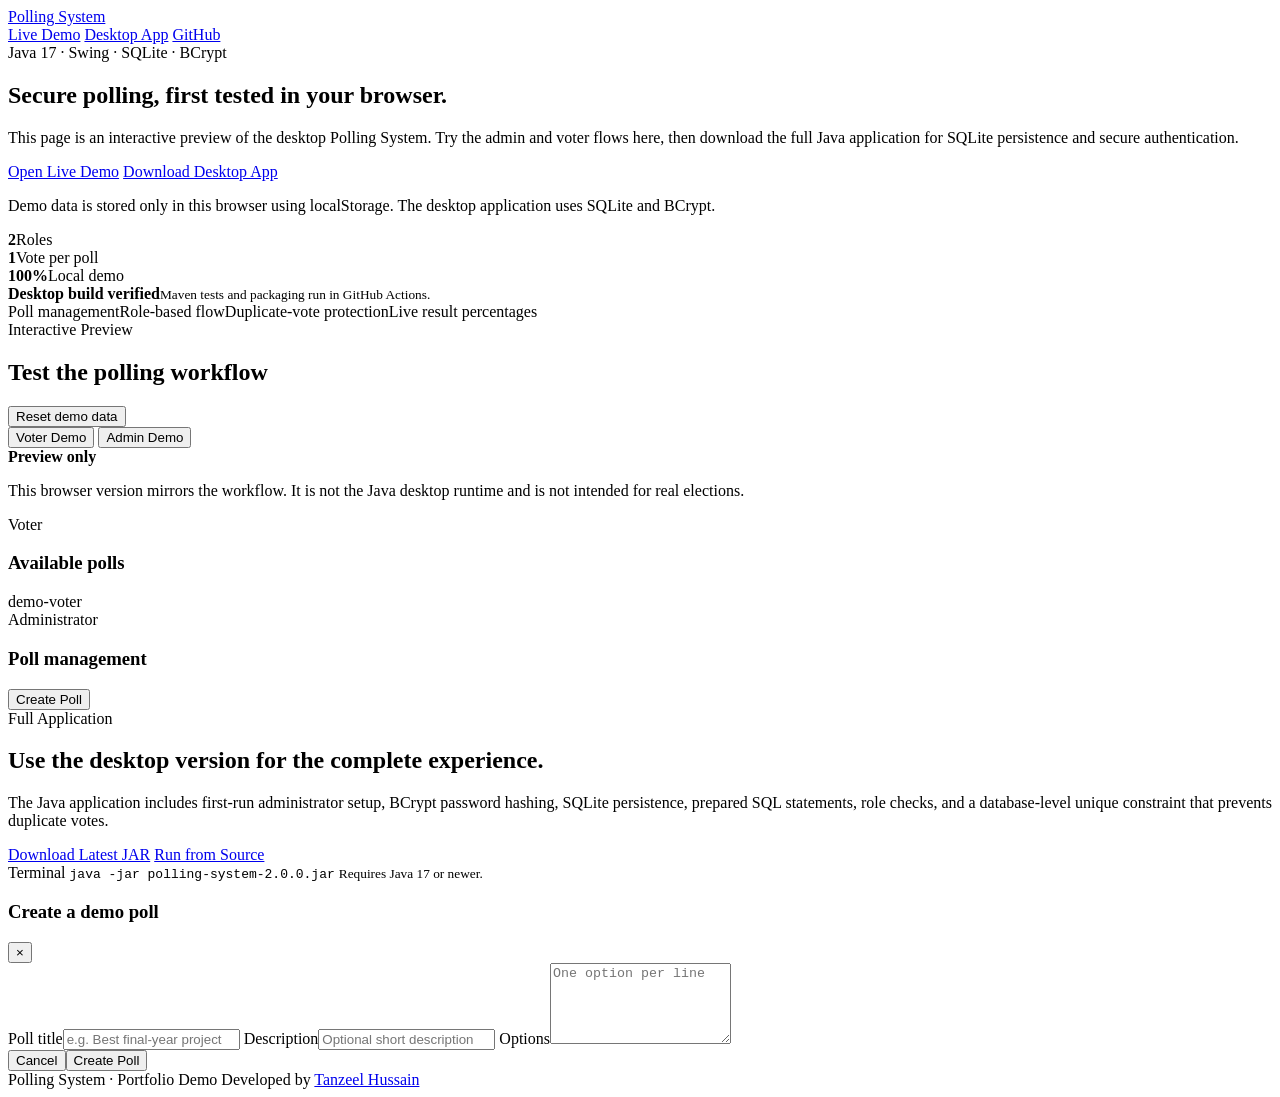
==== docs/index.html @ 729bbb9d "feat: add interactive GitHub Pages demo" ====
<!doctype html>
<html lang="en">
<head>
  <meta charset="utf-8">
  <meta name="viewport" content="width=device-width, initial-scale=1">
  <meta name="description" content="Interactive browser demo for the Polling System Java desktop application.">
  <title>Polling System — Live Demo</title>
  <link rel="stylesheet" href="assets/style.css">
</head>
<body>
  <header class="topbar">
    <a class="brand" href="#top">Polling System</a>
    <nav>
      <a href="#demo">Live Demo</a>
      <a href="#desktop">Desktop App</a>
      <a href="https://github.com/Tanzeel0Hussain/Polling-System" target="_blank" rel="noopener">GitHub</a>
    </nav>
  </header>

  <main id="top">
    <section class="hero">
      <div class="hero-copy">
        <div class="eyebrow">Java 17 · Swing · SQLite · BCrypt</div>
        <h1>Secure polling, first tested in your browser.</h1>
        <p>This page is an interactive preview of the desktop Polling System. Try the admin and voter flows here, then download the full Java application for SQLite persistence and secure authentication.</p>
        <div class="hero-actions">
          <a class="btn primary" href="#demo">Open Live Demo</a>
          <a class="btn secondary" href="https://github.com/Tanzeel0Hussain/Polling-System/releases/latest" target="_blank" rel="noopener">Download Desktop App</a>
        </div>
        <p class="fine-print">Demo data is stored only in this browser using localStorage. The desktop application uses SQLite and BCrypt.</p>
      </div>
      <div class="hero-panel">
        <div class="metric"><strong>2</strong><span>Roles</span></div>
        <div class="metric"><strong>1</strong><span>Vote per poll</span></div>
        <div class="metric"><strong>100%</strong><span>Local demo</span></div>
        <div class="status-card"><span class="status-dot"></span><div><strong>Desktop build verified</strong><small>Maven tests and packaging run in GitHub Actions.</small></div></div>
      </div>
    </section>

    <section class="feature-strip">
      <span>Poll management</span><span>Role-based flow</span><span>Duplicate-vote protection</span><span>Live result percentages</span>
    </section>

    <section class="section" id="demo">
      <div class="section-heading">
        <div><span class="kicker">Interactive Preview</span><h2>Test the polling workflow</h2></div>
        <button class="text-button" id="resetDemo">Reset demo data</button>
      </div>

      <div class="demo-shell">
        <aside class="sidebar">
          <button class="mode-button active" data-mode="voter">Voter Demo</button>
          <button class="mode-button" data-mode="admin">Admin Demo</button>
          <div class="sidebar-note"><strong>Preview only</strong><p>This browser version mirrors the workflow. It is not the Java desktop runtime and is not intended for real elections.</p></div>
        </aside>

        <div class="workspace">
          <section class="view active" id="voterView">
            <div class="workspace-header"><div><span class="kicker">Voter</span><h3>Available polls</h3></div><span class="user-pill">demo-voter</span></div>
            <div id="voterPolls" class="poll-grid"></div>
          </section>

          <section class="view" id="adminView">
            <div class="workspace-header"><div><span class="kicker">Administrator</span><h3>Poll management</h3></div><button class="btn small primary" id="openCreate">Create Poll</button></div>
            <div id="adminPolls" class="admin-list"></div>
          </section>
        </div>
      </div>
    </section>

    <section class="section split" id="desktop">
      <div>
        <span class="kicker">Full Application</span>
        <h2>Use the desktop version for the complete experience.</h2>
        <p>The Java application includes first-run administrator setup, BCrypt password hashing, SQLite persistence, prepared SQL statements, role checks, and a database-level unique constraint that prevents duplicate votes.</p>
        <div class="hero-actions">
          <a class="btn primary" href="https://github.com/Tanzeel0Hussain/Polling-System/releases/latest" target="_blank" rel="noopener">Download Latest JAR</a>
          <a class="btn secondary" href="https://github.com/Tanzeel0Hussain/Polling-System#run-from-source" target="_blank" rel="noopener">Run from Source</a>
        </div>
      </div>
      <div class="code-card">
        <span>Terminal</span>
        <code>java -jar polling-system-2.0.0.jar</code>
        <small>Requires Java 17 or newer.</small>
      </div>
    </section>
  </main>

  <div class="modal-backdrop" id="createModal" aria-hidden="true">
    <div class="modal" role="dialog" aria-modal="true" aria-labelledby="createTitle">
      <div class="modal-head"><h3 id="createTitle">Create a demo poll</h3><button id="closeCreate" aria-label="Close">×</button></div>
      <label>Poll title<input id="pollTitle" maxlength="80" placeholder="e.g. Best final-year project"></label>
      <label>Description<input id="pollDescription" maxlength="140" placeholder="Optional short description"></label>
      <label>Options<textarea id="pollOptions" rows="5" placeholder="One option per line"></textarea></label>
      <div id="formMessage" class="form-message"></div>
      <div class="modal-actions"><button class="btn secondary" id="cancelCreate">Cancel</button><button class="btn primary" id="createPoll">Create Poll</button></div>
    </div>
  </div>

  <footer>
    <span>Polling System · Portfolio Demo</span>
    <span>Developed by <a href="https://github.com/Tanzeel0Hussain" target="_blank" rel="noopener">Tanzeel Hussain</a></span>
  </footer>

  <script src="assets/app.js"></script>
</body>
</html>
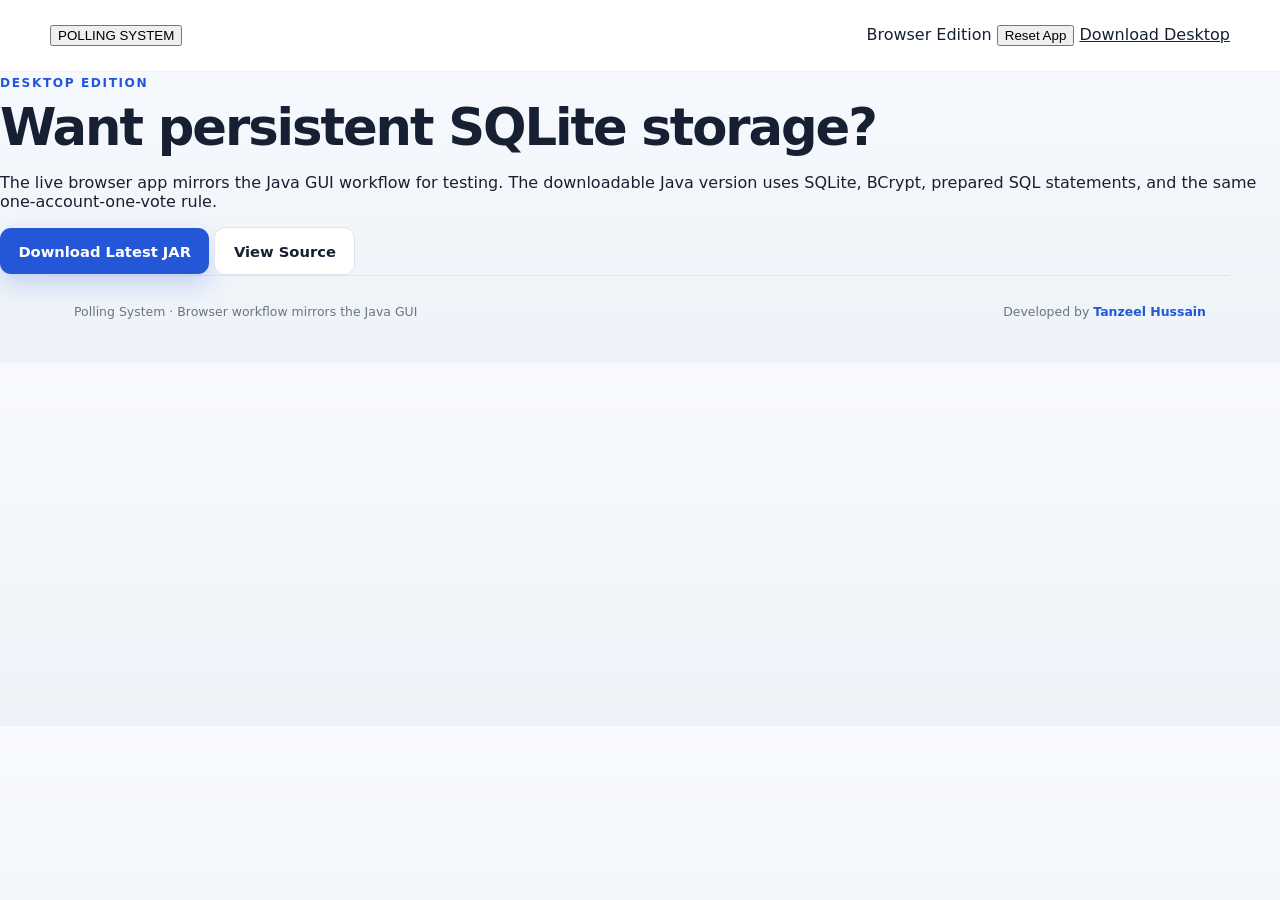
==== commit 79e470b9: "feat: make live web app mirror desktop GUI flow" ====
--- a/docs/index.html
+++ b/docs/index.html
@@ -3,102 +3,62 @@
 <head>
   <meta charset="utf-8">
   <meta name="viewport" content="width=device-width, initial-scale=1">
-  <meta name="description" content="Interactive browser demo for the Polling System Java desktop application.">
-  <title>Polling System — Live Demo</title>
+  <meta name="description" content="Full browser version of the Polling System workflow with admin setup, voter accounts, poll management, voting and results.">
+  <title>Polling System — Live App</title>
   <link rel="stylesheet" href="assets/style.css">
 </head>
 <body>
   <header class="topbar">
-    <a class="brand" href="#top">Polling System</a>
-    <nav>
-      <a href="#demo">Live Demo</a>
-      <a href="#desktop">Desktop App</a>
-      <a href="https://github.com/Tanzeel0Hussain/Polling-System" target="_blank" rel="noopener">GitHub</a>
-    </nav>
+    <button class="brand-button" id="brandHome" type="button">POLLING SYSTEM</button>
+    <div class="top-actions">
+      <span class="storage-pill">Browser Edition</span>
+      <button class="nav-button" id="resetApp" type="button">Reset App</button>
+      <a class="nav-button download-link" href="https://github.com/Tanzeel0Hussain/Polling-System/releases/latest" target="_blank" rel="noopener">Download Desktop</a>
+    </div>
   </header>
 
-  <main id="top">
-    <section class="hero">
-      <div class="hero-copy">
-        <div class="eyebrow">Java 17 · Swing · SQLite · BCrypt</div>
-        <h1>Secure polling, first tested in your browser.</h1>
-        <p>This page is an interactive preview of the desktop Polling System. Try the admin and voter flows here, then download the full Java application for SQLite persistence and secure authentication.</p>
-        <div class="hero-actions">
-          <a class="btn primary" href="#demo">Open Live Demo</a>
-          <a class="btn secondary" href="https://github.com/Tanzeel0Hussain/Polling-System/releases/latest" target="_blank" rel="noopener">Download Desktop App</a>
-        </div>
-        <p class="fine-print">Demo data is stored only in this browser using localStorage. The desktop application uses SQLite and BCrypt.</p>
+  <main id="app" class="app-root" aria-live="polite"></main>
+
+  <section class="desktop-strip" id="desktop">
+    <div>
+      <span class="kicker">Desktop Edition</span>
+      <h2>Want persistent SQLite storage?</h2>
+      <p>The live browser app mirrors the Java GUI workflow for testing. The downloadable Java version uses SQLite, BCrypt, prepared SQL statements, and the same one-account-one-vote rule.</p>
+    </div>
+    <div class="desktop-actions">
+      <a class="btn primary" href="https://github.com/Tanzeel0Hussain/Polling-System/releases/latest" target="_blank" rel="noopener">Download Latest JAR</a>
+      <a class="btn secondary" href="https://github.com/Tanzeel0Hussain/Polling-System" target="_blank" rel="noopener">View Source</a>
+    </div>
+  </section>
+
+  <div class="modal-backdrop" id="createPollModal" aria-hidden="true">
+    <div class="modal" role="dialog" aria-modal="true" aria-labelledby="createPollHeading">
+      <div class="modal-head">
+        <div><span class="kicker">Administrator</span><h3 id="createPollHeading">Create New Poll</h3></div>
+        <button class="icon-close" id="closePollModal" type="button" aria-label="Close">×</button>
       </div>
-      <div class="hero-panel">
-        <div class="metric"><strong>2</strong><span>Roles</span></div>
-        <div class="metric"><strong>1</strong><span>Vote per poll</span></div>
-        <div class="metric"><strong>100%</strong><span>Local demo</span></div>
-        <div class="status-card"><span class="status-dot"></span><div><strong>Desktop build verified</strong><small>Maven tests and packaging run in GitHub Actions.</small></div></div>
+      <label>Poll title
+        <input id="pollTitleInput" maxlength="100" autocomplete="off">
+      </label>
+      <label>Description
+        <textarea id="pollDescriptionInput" rows="3" maxlength="500"></textarea>
+      </label>
+      <label>Candidates / options — one per line
+        <textarea id="pollCandidatesInput" rows="7">Option A
+Option B</textarea>
+      </label>
+      <div class="form-message" id="pollFormMessage"></div>
+      <div class="modal-actions">
+        <button class="btn secondary" id="cancelPollModal" type="button">Cancel</button>
+        <button class="btn primary" id="createPollButton" type="button">Create Poll</button>
       </div>
-    </section>
-
-    <section class="feature-strip">
-      <span>Poll management</span><span>Role-based flow</span><span>Duplicate-vote protection</span><span>Live result percentages</span>
-    </section>
-
-    <section class="section" id="demo">
-      <div class="section-heading">
-        <div><span class="kicker">Interactive Preview</span><h2>Test the polling workflow</h2></div>
-        <button class="text-button" id="resetDemo">Reset demo data</button>
-      </div>
-
-      <div class="demo-shell">
-        <aside class="sidebar">
-          <button class="mode-button active" data-mode="voter">Voter Demo</button>
-          <button class="mode-button" data-mode="admin">Admin Demo</button>
-          <div class="sidebar-note"><strong>Preview only</strong><p>This browser version mirrors the workflow. It is not the Java desktop runtime and is not intended for real elections.</p></div>
-        </aside>
-
-        <div class="workspace">
-          <section class="view active" id="voterView">
-            <div class="workspace-header"><div><span class="kicker">Voter</span><h3>Available polls</h3></div><span class="user-pill">demo-voter</span></div>
-            <div id="voterPolls" class="poll-grid"></div>
-          </section>
-
-          <section class="view" id="adminView">
-            <div class="workspace-header"><div><span class="kicker">Administrator</span><h3>Poll management</h3></div><button class="btn small primary" id="openCreate">Create Poll</button></div>
-            <div id="adminPolls" class="admin-list"></div>
-          </section>
-        </div>
-      </div>
-    </section>
-
-    <section class="section split" id="desktop">
-      <div>
-        <span class="kicker">Full Application</span>
-        <h2>Use the desktop version for the complete experience.</h2>
-        <p>The Java application includes first-run administrator setup, BCrypt password hashing, SQLite persistence, prepared SQL statements, role checks, and a database-level unique constraint that prevents duplicate votes.</p>
-        <div class="hero-actions">
-          <a class="btn primary" href="https://github.com/Tanzeel0Hussain/Polling-System/releases/latest" target="_blank" rel="noopener">Download Latest JAR</a>
-          <a class="btn secondary" href="https://github.com/Tanzeel0Hussain/Polling-System#run-from-source" target="_blank" rel="noopener">Run from Source</a>
-        </div>
-      </div>
-      <div class="code-card">
-        <span>Terminal</span>
-        <code>java -jar polling-system-2.0.0.jar</code>
-        <small>Requires Java 17 or newer.</small>
-      </div>
-    </section>
-  </main>
-
-  <div class="modal-backdrop" id="createModal" aria-hidden="true">
-    <div class="modal" role="dialog" aria-modal="true" aria-labelledby="createTitle">
-      <div class="modal-head"><h3 id="createTitle">Create a demo poll</h3><button id="closeCreate" aria-label="Close">×</button></div>
-      <label>Poll title<input id="pollTitle" maxlength="80" placeholder="e.g. Best final-year project"></label>
-      <label>Description<input id="pollDescription" maxlength="140" placeholder="Optional short description"></label>
-      <label>Options<textarea id="pollOptions" rows="5" placeholder="One option per line"></textarea></label>
-      <div id="formMessage" class="form-message"></div>
-      <div class="modal-actions"><button class="btn secondary" id="cancelCreate">Cancel</button><button class="btn primary" id="createPoll">Create Poll</button></div>
     </div>
   </div>
 
+  <div class="toast" id="toast" role="status"></div>
+
   <footer>
-    <span>Polling System · Portfolio Demo</span>
+    <span>Polling System · Browser workflow mirrors the Java GUI</span>
     <span>Developed by <a href="https://github.com/Tanzeel0Hussain" target="_blank" rel="noopener">Tanzeel Hussain</a></span>
   </footer>
 
--- a/docs/assets/style.css
+++ b/docs/assets/style.css
@@ -0,0 +1 @@
+:root{--bg:#f4f7fb;--surface:#fff;--ink:#172033;--muted:#6b7485;--line:#dfe5ee;--primary:#2357d8;--primary-dark:#173f9f;--soft:#eaf0ff;--success:#16845b;--danger:#c73f52;--shadow:0 18px 45px rgba(26,45,82,.10);--radius:18px}*{box-sizing:border-box}html{scroll-behavior:smooth}body{margin:0;font-family:Inter,ui-sans-serif,system-ui,-apple-system,BlinkMacSystemFont,"Segoe UI",sans-serif;background:linear-gradient(180deg,#f8faff 0,#f4f7fb 40%,#eef3f9 100%);color:var(--ink)}a{color:inherit}.topbar{position:sticky;top:0;z-index:20;height:72px;display:flex;align-items:center;justify-content:space-between;padding:0 max(24px,calc((100vw - 1180px)/2));background:rgba(255,255,255,.92);backdrop-filter:blur(16px);border-bottom:1px solid rgba(35,87,216,.08)}.brand{text-decoration:none;font-weight:850;letter-spacing:-.02em}.topbar nav{display:flex;gap:1.35rem}.topbar nav a{text-decoration:none;color:#4d5b70;font-size:.92rem}.topbar nav a:hover{color:var(--primary)}main{max-width:1180px;margin:auto;padding:0 24px}.hero{min-height:520px;display:grid;grid-template-columns:1.25fr .75fr;gap:4rem;align-items:center;padding:70px 0}.eyebrow,.kicker{font-size:.76rem;font-weight:800;text-transform:uppercase;letter-spacing:.13em;color:var(--primary)}h1{font-size:clamp(2.7rem,6vw,5.1rem);line-height:.98;letter-spacing:-.055em;margin:.9rem 0 1.3rem;max-width:800px}h2{font-size:clamp(2rem,4vw,3.2rem);letter-spacing:-.04em;margin:.4rem 0 1rem}h3{font-size:1.4rem;margin:.35rem 0}.hero-copy>p,.split p{font-size:1.05rem;line-height:1.75;color:var(--muted);max-width:720px}.hero-actions{display:flex;flex-wrap:wrap;gap:.8rem;margin:1.6rem 0}.btn{border:0;border-radius:11px;padding:.9rem 1.15rem;font-weight:800;text-decoration:none;display:inline-flex;align-items:center;justify-content:center;cursor:pointer;font-size:.92rem}.btn.primary{background:var(--primary);color:#fff;box-shadow:0 10px 25px rgba(35,87,216,.22)}.btn.primary:hover{background:var(--primary-dark)}.btn.secondary{background:#fff;color:var(--ink);border:1px solid var(--line)}.btn.small{padding:.7rem 1rem}.fine-print{font-size:.82rem!important}.hero-panel{background:linear-gradient(145deg,#17264e,#223b7b);padding:24px;border-radius:26px;color:#fff;display:grid;grid-template-columns:repeat(3,1fr);gap:12px;box-shadow:0 35px 70px rgba(17,39,92,.26);transform:perspective(900px) rotateY(-4deg) rotateX(2deg)}.metric{background:rgba(255,255,255,.08);border:1px solid rgba(255,255,255,.10);padding:18px;border-radius:15px}.metric strong{font-size:1.55rem;display:block}.metric span{font-size:.72rem;color:#c8d3ef}.status-card{grid-column:1/-1;display:flex;gap:12px;align-items:center;background:#fff;color:var(--ink);padding:16px;border-radius:14px}.status-card small{display:block;color:var(--muted);margin-top:3px}.status-dot{width:10px;height:10px;background:#24b37c;border-radius:50%;box-shadow:0 0 0 5px rgba(36,179,124,.14)}.feature-strip{display:grid;grid-template-columns:repeat(4,1fr);gap:1px;background:var(--line);border:1px solid var(--line);border-radius:14px;overflow:hidden}.feature-strip span{background:#fff;padding:1rem;text-align:center;font-size:.83rem;font-weight:700;color:#526078}.section{padding:90px 0}.section-heading,.workspace-header{display:flex;align-items:end;justify-content:space-between;gap:2rem;margin-bottom:26px}.text-button{background:none;border:0;color:var(--primary);font-weight:800;cursor:pointer}.demo-shell{display:grid;grid-template-columns:230px 1fr;min-height:620px;border:1px solid var(--line);border-radius:22px;overflow:hidden;background:#fff;box-shadow:var(--shadow)}.sidebar{padding:18px;background:#172033;display:flex;flex-direction:column;gap:8px}.mode-button{border:0;border-radius:10px;background:transparent;color:#b9c4d8;text-align:left;padding:13px 14px;font-weight:800;cursor:pointer}.mode-button.active,.mode-button:hover{background:#27344c;color:#fff}.sidebar-note{margin-top:auto;color:#aab7cc;font-size:.78rem;line-height:1.55;padding:14px}.sidebar-note strong{color:#fff}.workspace{padding:28px;background:#f8fafc}.view{display:none}.view.active{display:block}.user-pill{background:var(--soft);color:var(--primary);font-size:.75rem;font-weight:800;padding:.55rem .8rem;border-radius:999px}.poll-grid{display:grid;grid-template-columns:repeat(2,minmax(0,1fr));gap:16px}.poll-card,.admin-row{background:#fff;border:1px solid var(--line);border-radius:16px;padding:20px;box-shadow:0 7px 20px rgba(18,38,75,.05)}.poll-card h4,.admin-row h4{margin:0 0 .4rem;font-size:1rem}.poll-card p,.admin-row p{color:var(--muted);font-size:.82rem;line-height:1.55;margin:.4rem 0 1rem}.option-list{display:grid;gap:8px;margin:14px 0}.option-button{width:100%;text-align:left;border:1px solid var(--line);background:#fff;border-radius:9px;padding:.75rem;cursor:pointer}.option-button:hover,.option-button.selected{border-color:var(--primary);background:var(--soft);color:var(--primary)}.poll-footer,.admin-row-footer{display:flex;align-items:center;justify-content:space-between;gap:10px;margin-top:14px}.badge{display:inline-flex;padding:.36rem .55rem;border-radius:999px;font-size:.69rem;font-weight:850}.badge.open{background:#e5f7ef;color:#167453}.badge.closed{background:#f5e9eb;color:#a53c4c}.voted-note{font-size:.77rem;color:var(--success);font-weight:800}.admin-list{display:grid;gap:12px}.admin-row-head{display:flex;justify-content:space-between;gap:12px}.result-line{display:grid;grid-template-columns:140px 1fr 48px;gap:8px;align-items:center;margin:8px 0;font-size:.76rem}.bar{height:8px;border-radius:99px;background:#edf1f6;overflow:hidden}.bar span{display:block;height:100%;background:linear-gradient(90deg,var(--primary),#6289ed)}.split{display:grid;grid-template-columns:1.25fr .75fr;gap:4rem;align-items:center}.code-card{background:#101827;color:#e8edf6;border-radius:18px;padding:24px;box-shadow:var(--shadow)}.code-card span{font-size:.7rem;color:#8190aa;text-transform:uppercase;letter-spacing:.12em}.code-card code{display:block;margin:18px 0;font-size:1rem;color:#9dd1ff;white-space:nowrap;overflow:auto}.code-card small{color:#8f9bb0}.modal-backdrop{position:fixed;inset:0;background:rgba(16,24,39,.58);display:none;align-items:center;justify-content:center;padding:20px;z-index:40}.modal-backdrop.open{display:flex}.modal{width:min(520px,100%);background:#fff;border-radius:18px;padding:22px;box-shadow:0 40px 90px rgba(0,0,0,.25)}.modal-head{display:flex;align-items:center;justify-content:space-between}.modal-head button{border:0;background:none;font-size:1.5rem;cursor:pointer}.modal label{display:block;font-size:.76rem;font-weight:800;margin:14px 0;color:#526078}.modal input,.modal textarea{display:block;width:100%;margin-top:6px;border:1px solid var(--line);border-radius:9px;padding:.8rem;font:inherit}.modal input:focus,.modal textarea:focus{outline:3px solid rgba(35,87,216,.12);border-color:var(--primary)}.modal-actions{display:flex;justify-content:flex-end;gap:8px;margin-top:18px}.form-message{font-size:.78rem;color:var(--danger);min-height:18px}footer{max-width:1180px;margin:auto;padding:28px 24px 44px;border-top:1px solid var(--line);display:flex;justify-content:space-between;color:var(--muted);font-size:.78rem}footer a{color:var(--primary);font-weight:800;text-decoration:none}@media(max-width:900px){.hero,.split{grid-template-columns:1fr;gap:2rem}.hero{padding:50px 0}.hero-panel{transform:none}.feature-strip{grid-template-columns:repeat(2,1fr)}.demo-shell{grid-template-columns:1fr}.sidebar{flex-direction:row;align-items:center}.sidebar-note{display:none}.poll-grid{grid-template-columns:1fr}}@media(max-width:620px){.topbar nav{display:none}main{padding:0 16px}h1{font-size:3rem}.hero-panel{grid-template-columns:1fr}.metric{grid-column:1}.feature-strip{grid-template-columns:1fr}.section{padding:65px 0}.section-heading,.workspace-header{align-items:flex-start;flex-direction:column}.workspace{padding:16px}.sidebar{overflow:auto}.result-line{grid-template-columns:90px 1fr 42px}.hero-actions .btn{width:100%}footer{flex-direction:column;gap:8px;padding-inline:16px}}
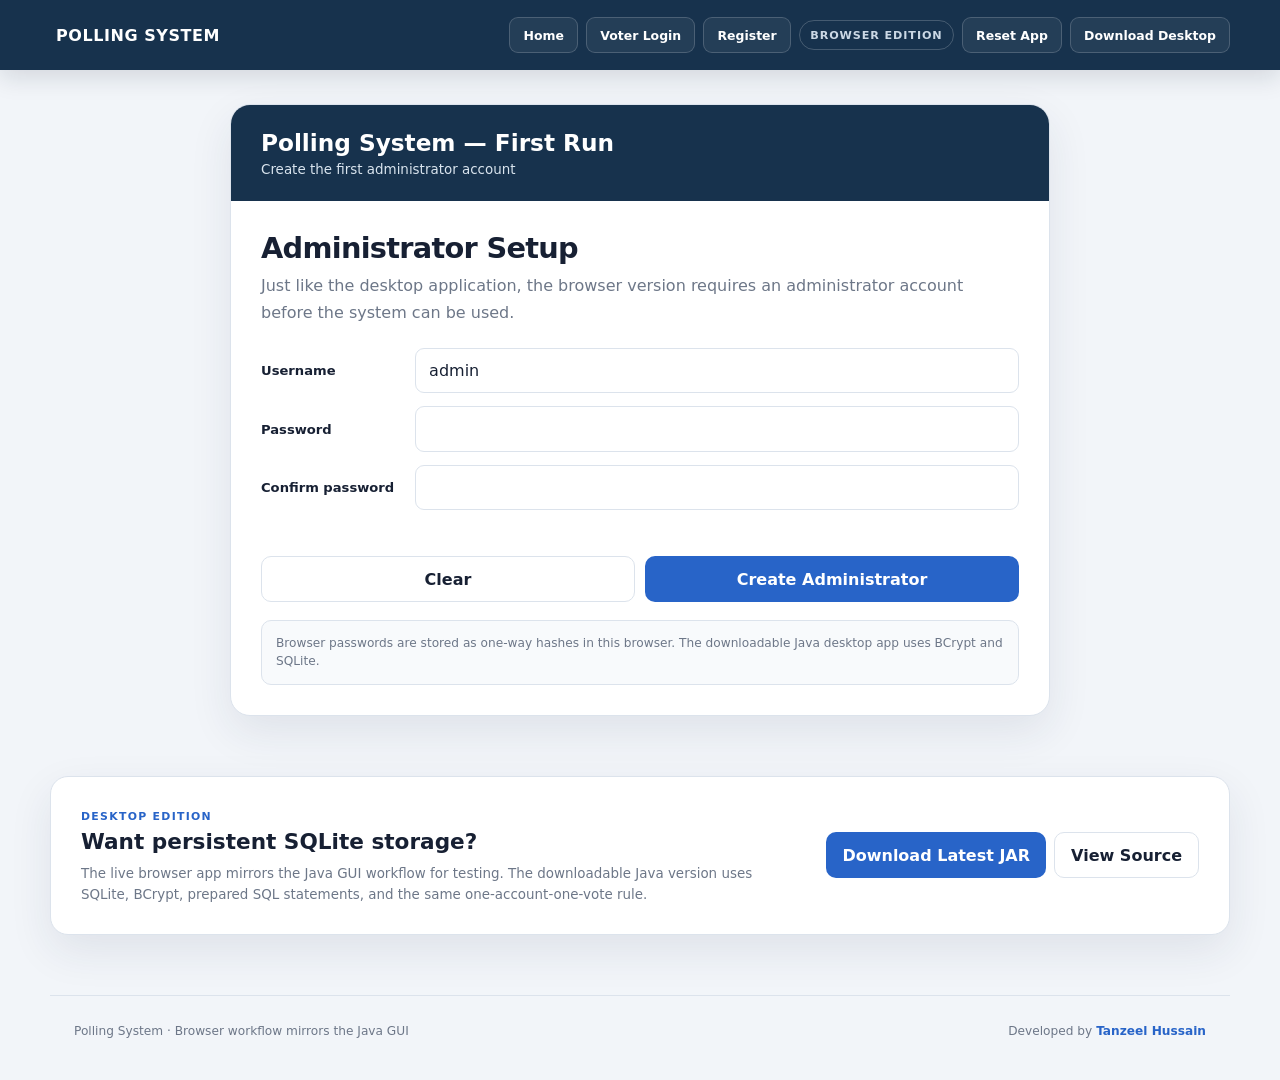
==== commit b4d1e955: "fix: expose home voter and registration navigation" ====
--- a/docs/index.html
+++ b/docs/index.html
@@ -6,11 +6,17 @@
   <meta name="description" content="Full browser version of the Polling System workflow with admin setup, voter accounts, poll management, voting and results.">
   <title>Polling System — Live App</title>
   <link rel="stylesheet" href="assets/style.css">
+  <link rel="stylesheet" href="assets/navigation.css">
 </head>
 <body>
   <header class="topbar">
     <button class="brand-button" id="brandHome" type="button">POLLING SYSTEM</button>
     <div class="top-actions">
+      <div class="quick-nav" aria-label="Live app navigation">
+        <button class="nav-button" id="navHome" type="button">Home</button>
+        <button class="nav-button" id="navVoter" type="button">Voter Login</button>
+        <button class="nav-button" id="navRegister" type="button">Register</button>
+      </div>
       <span class="storage-pill">Browser Edition</span>
       <button class="nav-button" id="resetApp" type="button">Reset App</button>
       <a class="nav-button download-link" href="https://github.com/Tanzeel0Hussain/Polling-System/releases/latest" target="_blank" rel="noopener">Download Desktop</a>
@@ -63,5 +69,6 @@
   </footer>
 
   <script src="assets/app.js"></script>
+  <script src="assets/navigation.js"></script>
 </body>
 </html>
--- a/docs/assets/style.css
+++ b/docs/assets/style.css
@@ -1 +1 @@
-:root{--bg:#f4f7fb;--surface:#fff;--ink:#172033;--muted:#6b7485;--line:#dfe5ee;--primary:#2357d8;--primary-dark:#173f9f;--soft:#eaf0ff;--success:#16845b;--danger:#c73f52;--shadow:0 18px 45px rgba(26,45,82,.10);--radius:18px}*{box-sizing:border-box}html{scroll-behavior:smooth}body{margin:0;font-family:Inter,ui-sans-serif,system-ui,-apple-system,BlinkMacSystemFont,"Segoe UI",sans-serif;background:linear-gradient(180deg,#f8faff 0,#f4f7fb 40%,#eef3f9 100%);color:var(--ink)}a{color:inherit}.topbar{position:sticky;top:0;z-index:20;height:72px;display:flex;align-items:center;justify-content:space-between;padding:0 max(24px,calc((100vw - 1180px)/2));background:rgba(255,255,255,.92);backdrop-filter:blur(16px);border-bottom:1px solid rgba(35,87,216,.08)}.brand{text-decoration:none;font-weight:850;letter-spacing:-.02em}.topbar nav{display:flex;gap:1.35rem}.topbar nav a{text-decoration:none;color:#4d5b70;font-size:.92rem}.topbar nav a:hover{color:var(--primary)}main{max-width:1180px;margin:auto;padding:0 24px}.hero{min-height:520px;display:grid;grid-template-columns:1.25fr .75fr;gap:4rem;align-items:center;padding:70px 0}.eyebrow,.kicker{font-size:.76rem;font-weight:800;text-transform:uppercase;letter-spacing:.13em;color:var(--primary)}h1{font-size:clamp(2.7rem,6vw,5.1rem);line-height:.98;letter-spacing:-.055em;margin:.9rem 0 1.3rem;max-width:800px}h2{font-size:clamp(2rem,4vw,3.2rem);letter-spacing:-.04em;margin:.4rem 0 1rem}h3{font-size:1.4rem;margin:.35rem 0}.hero-copy>p,.split p{font-size:1.05rem;line-height:1.75;color:var(--muted);max-width:720px}.hero-actions{display:flex;flex-wrap:wrap;gap:.8rem;margin:1.6rem 0}.btn{border:0;border-radius:11px;padding:.9rem 1.15rem;font-weight:800;text-decoration:none;display:inline-flex;align-items:center;justify-content:center;cursor:pointer;font-size:.92rem}.btn.primary{background:var(--primary);color:#fff;box-shadow:0 10px 25px rgba(35,87,216,.22)}.btn.primary:hover{background:var(--primary-dark)}.btn.secondary{background:#fff;color:var(--ink);border:1px solid var(--line)}.btn.small{padding:.7rem 1rem}.fine-print{font-size:.82rem!important}.hero-panel{background:linear-gradient(145deg,#17264e,#223b7b);padding:24px;border-radius:26px;color:#fff;display:grid;grid-template-columns:repeat(3,1fr);gap:12px;box-shadow:0 35px 70px rgba(17,39,92,.26);transform:perspective(900px) rotateY(-4deg) rotateX(2deg)}.metric{background:rgba(255,255,255,.08);border:1px solid rgba(255,255,255,.10);padding:18px;border-radius:15px}.metric strong{font-size:1.55rem;display:block}.metric span{font-size:.72rem;color:#c8d3ef}.status-card{grid-column:1/-1;display:flex;gap:12px;align-items:center;background:#fff;color:var(--ink);padding:16px;border-radius:14px}.status-card small{display:block;color:var(--muted);margin-top:3px}.status-dot{width:10px;height:10px;background:#24b37c;border-radius:50%;box-shadow:0 0 0 5px rgba(36,179,124,.14)}.feature-strip{display:grid;grid-template-columns:repeat(4,1fr);gap:1px;background:var(--line);border:1px solid var(--line);border-radius:14px;overflow:hidden}.feature-strip span{background:#fff;padding:1rem;text-align:center;font-size:.83rem;font-weight:700;color:#526078}.section{padding:90px 0}.section-heading,.workspace-header{display:flex;align-items:end;justify-content:space-between;gap:2rem;margin-bottom:26px}.text-button{background:none;border:0;color:var(--primary);font-weight:800;cursor:pointer}.demo-shell{display:grid;grid-template-columns:230px 1fr;min-height:620px;border:1px solid var(--line);border-radius:22px;overflow:hidden;background:#fff;box-shadow:var(--shadow)}.sidebar{padding:18px;background:#172033;display:flex;flex-direction:column;gap:8px}.mode-button{border:0;border-radius:10px;background:transparent;color:#b9c4d8;text-align:left;padding:13px 14px;font-weight:800;cursor:pointer}.mode-button.active,.mode-button:hover{background:#27344c;color:#fff}.sidebar-note{margin-top:auto;color:#aab7cc;font-size:.78rem;line-height:1.55;padding:14px}.sidebar-note strong{color:#fff}.workspace{padding:28px;background:#f8fafc}.view{display:none}.view.active{display:block}.user-pill{background:var(--soft);color:var(--primary);font-size:.75rem;font-weight:800;padding:.55rem .8rem;border-radius:999px}.poll-grid{display:grid;grid-template-columns:repeat(2,minmax(0,1fr));gap:16px}.poll-card,.admin-row{background:#fff;border:1px solid var(--line);border-radius:16px;padding:20px;box-shadow:0 7px 20px rgba(18,38,75,.05)}.poll-card h4,.admin-row h4{margin:0 0 .4rem;font-size:1rem}.poll-card p,.admin-row p{color:var(--muted);font-size:.82rem;line-height:1.55;margin:.4rem 0 1rem}.option-list{display:grid;gap:8px;margin:14px 0}.option-button{width:100%;text-align:left;border:1px solid var(--line);background:#fff;border-radius:9px;padding:.75rem;cursor:pointer}.option-button:hover,.option-button.selected{border-color:var(--primary);background:var(--soft);color:var(--primary)}.poll-footer,.admin-row-footer{display:flex;align-items:center;justify-content:space-between;gap:10px;margin-top:14px}.badge{display:inline-flex;padding:.36rem .55rem;border-radius:999px;font-size:.69rem;font-weight:850}.badge.open{background:#e5f7ef;color:#167453}.badge.closed{background:#f5e9eb;color:#a53c4c}.voted-note{font-size:.77rem;color:var(--success);font-weight:800}.admin-list{display:grid;gap:12px}.admin-row-head{display:flex;justify-content:space-between;gap:12px}.result-line{display:grid;grid-template-columns:140px 1fr 48px;gap:8px;align-items:center;margin:8px 0;font-size:.76rem}.bar{height:8px;border-radius:99px;background:#edf1f6;overflow:hidden}.bar span{display:block;height:100%;background:linear-gradient(90deg,var(--primary),#6289ed)}.split{display:grid;grid-template-columns:1.25fr .75fr;gap:4rem;align-items:center}.code-card{background:#101827;color:#e8edf6;border-radius:18px;padding:24px;box-shadow:var(--shadow)}.code-card span{font-size:.7rem;color:#8190aa;text-transform:uppercase;letter-spacing:.12em}.code-card code{display:block;margin:18px 0;font-size:1rem;color:#9dd1ff;white-space:nowrap;overflow:auto}.code-card small{color:#8f9bb0}.modal-backdrop{position:fixed;inset:0;background:rgba(16,24,39,.58);display:none;align-items:center;justify-content:center;padding:20px;z-index:40}.modal-backdrop.open{display:flex}.modal{width:min(520px,100%);background:#fff;border-radius:18px;padding:22px;box-shadow:0 40px 90px rgba(0,0,0,.25)}.modal-head{display:flex;align-items:center;justify-content:space-between}.modal-head button{border:0;background:none;font-size:1.5rem;cursor:pointer}.modal label{display:block;font-size:.76rem;font-weight:800;margin:14px 0;color:#526078}.modal input,.modal textarea{display:block;width:100%;margin-top:6px;border:1px solid var(--line);border-radius:9px;padding:.8rem;font:inherit}.modal input:focus,.modal textarea:focus{outline:3px solid rgba(35,87,216,.12);border-color:var(--primary)}.modal-actions{display:flex;justify-content:flex-end;gap:8px;margin-top:18px}.form-message{font-size:.78rem;color:var(--danger);min-height:18px}footer{max-width:1180px;margin:auto;padding:28px 24px 44px;border-top:1px solid var(--line);display:flex;justify-content:space-between;color:var(--muted);font-size:.78rem}footer a{color:var(--primary);font-weight:800;text-decoration:none}@media(max-width:900px){.hero,.split{grid-template-columns:1fr;gap:2rem}.hero{padding:50px 0}.hero-panel{transform:none}.feature-strip{grid-template-columns:repeat(2,1fr)}.demo-shell{grid-template-columns:1fr}.sidebar{flex-direction:row;align-items:center}.sidebar-note{display:none}.poll-grid{grid-template-columns:1fr}}@media(max-width:620px){.topbar nav{display:none}main{padding:0 16px}h1{font-size:3rem}.hero-panel{grid-template-columns:1fr}.metric{grid-column:1}.feature-strip{grid-template-columns:1fr}.section{padding:65px 0}.section-heading,.workspace-header{align-items:flex-start;flex-direction:column}.workspace{padding:16px}.sidebar{overflow:auto}.result-line{grid-template-columns:90px 1fr 42px}.hero-actions .btn{width:100%}footer{flex-direction:column;gap:8px;padding-inline:16px}}
+:root{--bg:#f2f5f9;--surface:#ffffff;--navy:#17324d;--navy-2:#214766;--blue:#2864c8;--blue-soft:#eef4ff;--orange:#ef8d2f;--text:#172033;--muted:#6d7788;--border:#dce3ec;--success:#18835d;--danger:#c74858;--warning:#b2761d;--shadow:0 16px 44px rgba(28,48,76,.09);--radius:18px}*{box-sizing:border-box}html{scroll-behavior:smooth}body{margin:0;font-family:Inter,ui-sans-serif,system-ui,-apple-system,BlinkMacSystemFont,"Segoe UI",sans-serif;background:var(--bg);color:var(--text)}button,input,textarea{font:inherit}.topbar{height:70px;background:var(--navy);color:#fff;display:flex;align-items:center;justify-content:space-between;padding:0 max(24px,calc((100vw - 1180px)/2));box-shadow:0 8px 24px rgba(14,31,48,.13);position:sticky;top:0;z-index:30}.brand-button{border:0;background:none;color:#fff;font-weight:900;letter-spacing:.035em;font-size:1rem;cursor:pointer}.top-actions{display:flex;align-items:center;gap:8px}.storage-pill{font-size:.7rem;font-weight:800;text-transform:uppercase;letter-spacing:.08em;color:#cbd8e5;border:1px solid rgba(255,255,255,.2);padding:.45rem .65rem;border-radius:999px}.nav-button{border:1px solid rgba(255,255,255,.18);background:rgba(255,255,255,.06);color:#fff;text-decoration:none;border-radius:9px;padding:.62rem .82rem;font-size:.78rem;font-weight:800;cursor:pointer}.nav-button:hover{background:rgba(255,255,255,.13)}.app-root{max-width:1180px;margin:auto;min-height:680px;padding:34px 24px 60px}.screen-shell{min-height:580px;display:grid;place-items:center}.welcome-card,.auth-card,.setup-card{width:min(820px,100%);background:#fff;border:1px solid var(--border);border-radius:20px;box-shadow:var(--shadow);overflow:hidden}.card-head{background:var(--navy);color:#fff;padding:24px 30px}.card-head h1,.card-head h2{margin:0;font-size:1.45rem}.card-head p{margin:.4rem 0 0;color:#d9e4ee;font-size:.84rem}.card-body{padding:30px}.intro-block h2{font-size:1.8rem;letter-spacing:-.025em;margin:0 0 .5rem}.intro-block p{margin:0;color:var(--muted);line-height:1.65}.welcome-actions{display:grid;grid-template-columns:repeat(3,1fr);gap:14px;margin-top:26px}.action-card{background:var(--blue-soft);border:1px solid var(--border);border-radius:15px;padding:18px;display:flex;flex-direction:column;min-height:210px}.action-card h3{margin:0 0 8px;font-size:1rem}.action-card p{margin:0;color:var(--muted);font-size:.82rem;line-height:1.55;flex:1}.privacy-note{margin-top:22px;color:var(--muted);font-size:.78rem}.btn{border:0;border-radius:10px;padding:.78rem 1rem;font-weight:850;text-decoration:none;display:inline-flex;align-items:center;justify-content:center;cursor:pointer}.btn.primary{background:var(--blue);color:#fff}.btn.primary:hover{background:#1f54ae}.btn.accent{background:var(--orange);color:#fff}.btn.accent:hover{background:#d97d25}.btn.secondary{background:#fff;color:var(--text);border:1px solid var(--border)}.btn.danger{background:#fff1f3;color:var(--danger);border:1px solid #f1ccd3}.btn.small{padding:.62rem .82rem;font-size:.8rem}.btn:disabled{opacity:.48;cursor:not-allowed}.form-grid{display:grid;grid-template-columns:140px 1fr;gap:13px 14px;align-items:center;margin-top:22px}.form-grid label{font-size:.82rem;font-weight:800}.field{width:100%;border:1px solid var(--border);border-radius:9px;padding:.76rem .82rem;background:#fff;color:var(--text)}.field:focus,.modal input:focus,.modal textarea:focus{outline:3px solid rgba(40,100,200,.12);border-color:var(--blue)}.form-message{min-height:20px;color:var(--danger);font-size:.78rem;font-weight:750;margin-top:10px}.form-actions{display:grid;grid-template-columns:1fr 1fr;gap:10px;margin-top:16px}.helper-note{padding:13px 14px;background:#f8fafc;border:1px solid var(--border);border-radius:10px;color:var(--muted);font-size:.76rem;line-height:1.5;margin-top:18px}.dashboard{background:#fff;border:1px solid var(--border);border-radius:20px;box-shadow:var(--shadow);overflow:hidden}.dashboard-header{background:var(--navy);color:#fff;padding:18px 24px;display:flex;align-items:center;justify-content:space-between;gap:18px}.dashboard-title h1{font-size:1.35rem;margin:0}.dashboard-title p{margin:.25rem 0 0;color:#d7e1eb;font-size:.8rem}.dashboard-actions{display:flex;gap:8px;flex-wrap:wrap}.dashboard-actions .btn.secondary{background:rgba(255,255,255,.08);border-color:rgba(255,255,255,.2);color:#fff}.stats-grid{display:grid;grid-template-columns:repeat(3,1fr);gap:13px;padding:20px 22px 0}.stat-card{border:1px solid var(--border);border-radius:14px;padding:17px 19px;background:#fff}.stat-card strong{display:block;color:var(--navy);font-size:1.7rem}.stat-card span{font-size:.76rem;color:var(--muted)}.dashboard-body{padding:20px 22px 24px;display:grid;grid-template-columns:320px 1fr;gap:18px}.panel{border:1px solid var(--border);border-radius:15px;background:#fff;min-width:0}.panel-head{padding:17px 18px;border-bottom:1px solid var(--border);display:flex;align-items:center;justify-content:space-between;gap:12px}.panel-head h2{font-size:1rem;margin:0}.list-panel{min-height:480px}.poll-list{padding:9px}.poll-list-empty{padding:26px;color:var(--muted);font-size:.84rem}.poll-list-item{display:block;width:100%;border:0;background:transparent;text-align:left;padding:12px 13px;border-radius:9px;color:var(--text);cursor:pointer;border-bottom:1px solid #edf1f5}.poll-list-item:hover,.poll-list-item.active{background:var(--blue-soft)}.poll-list-item strong{display:block;font-size:.86rem}.poll-list-item span{display:block;margin-top:4px;font-size:.69rem;color:var(--muted);font-weight:800}.detail-panel{min-height:480px;padding:20px}.detail-top{display:flex;justify-content:space-between;gap:16px;align-items:flex-start;padding-bottom:16px;border-bottom:1px solid var(--border)}.detail-top h2{margin:0;font-size:1.4rem}.detail-top p{margin:.45rem 0 0;color:var(--muted);line-height:1.55;font-size:.82rem}.status-text{display:block;margin-top:9px;font-size:.78rem;font-weight:800}.status-text.open{color:var(--success)}.status-text.closed{color:var(--muted)}.options-area{padding:16px 0}.candidate-option{display:flex;align-items:center;gap:10px;padding:12px 7px;border-bottom:1px solid #edf1f5;font-size:.9rem}.candidate-option input{accent-color:var(--blue)}.candidate-option.disabled{color:var(--muted)}.vote-submit-row{padding-top:10px}.result-table{width:100%;border-collapse:collapse;margin-top:17px;border:1px solid var(--border);border-radius:10px;overflow:hidden}.result-table th,.result-table td{padding:11px 12px;text-align:left;border-bottom:1px solid var(--border);font-size:.8rem}.result-table th{background:var(--blue-soft);color:var(--navy)}.result-table tr:last-child td{border-bottom:0}.empty-detail{height:380px;display:grid;place-items:center;text-align:center;color:var(--muted);padding:30px}.empty-detail strong{display:block;color:var(--text);margin-bottom:6px}.badge{display:inline-flex;padding:.3rem .55rem;border-radius:999px;font-size:.66rem;font-weight:900}.badge.open{background:#e4f5ed;color:var(--success)}.badge.closed{background:#edf1f5;color:#6d7788}.desktop-strip{max-width:1180px;margin:0 auto 60px;padding:28px 30px;background:#fff;border:1px solid var(--border);border-radius:18px;display:flex;align-items:center;justify-content:space-between;gap:30px;box-shadow:var(--shadow)}.desktop-strip h2{margin:.35rem 0 .55rem;font-size:1.35rem}.desktop-strip p{margin:0;color:var(--muted);font-size:.84rem;line-height:1.6;max-width:760px}.kicker{font-size:.68rem;text-transform:uppercase;letter-spacing:.12em;font-weight:900;color:var(--blue)}.desktop-actions{display:flex;gap:8px;flex-shrink:0}.modal-backdrop{position:fixed;inset:0;background:rgba(12,28,43,.62);display:none;align-items:center;justify-content:center;padding:20px;z-index:60}.modal-backdrop.open{display:flex}.modal{width:min(540px,100%);max-height:90vh;overflow:auto;background:#fff;border-radius:17px;padding:22px;box-shadow:0 36px 90px rgba(0,0,0,.25)}.modal-head{display:flex;align-items:flex-start;justify-content:space-between;gap:16px}.modal-head h3{margin:.2rem 0 0}.icon-close{border:0;background:none;font-size:1.5rem;cursor:pointer;color:var(--muted)}.modal label{display:block;font-size:.76rem;font-weight:800;color:#516074;margin-top:14px}.modal input,.modal textarea{display:block;width:100%;border:1px solid var(--border);border-radius:9px;padding:.78rem;margin-top:6px;resize:vertical}.modal-actions{display:flex;justify-content:flex-end;gap:8px;margin-top:16px}.toast{position:fixed;right:22px;bottom:22px;max-width:360px;background:var(--navy);color:#fff;border-radius:11px;padding:12px 15px;font-size:.8rem;box-shadow:0 18px 40px rgba(0,0,0,.22);opacity:0;transform:translateY(12px);pointer-events:none;transition:.2s;z-index:80}.toast.show{opacity:1;transform:none}footer{max-width:1180px;margin:auto;padding:28px 24px 42px;border-top:1px solid var(--border);display:flex;justify-content:space-between;gap:16px;color:var(--muted);font-size:.76rem}footer a{color:var(--blue);font-weight:800;text-decoration:none}@media(max-width:900px){.welcome-actions{grid-template-columns:1fr}.action-card{min-height:unset}.dashboard-body{grid-template-columns:1fr}.list-panel{min-height:unset}.poll-list{max-height:260px;overflow:auto}.stats-grid{grid-template-columns:1fr 1fr 1fr}.desktop-strip{margin-inline:18px;flex-direction:column;align-items:flex-start}.desktop-actions{flex-wrap:wrap}.storage-pill{display:none}}@media(max-width:640px){.topbar{padding:0 14px}.download-link{display:none}.app-root{padding:18px 12px 42px}.card-head,.card-body{padding:20px}.form-grid{grid-template-columns:1fr;gap:7px}.form-actions{grid-template-columns:1fr}.dashboard-header{align-items:flex-start;flex-direction:column}.dashboard-actions{width:100%}.dashboard-actions .btn{flex:1}.stats-grid{grid-template-columns:1fr;padding:14px 14px 0}.dashboard-body{padding:14px}.detail-top{flex-direction:column}.detail-top .btn{width:100%}.desktop-strip{padding:22px}.desktop-actions{width:100%}.desktop-actions .btn{width:100%}footer{flex-direction:column;padding-inline:14px}.welcome-card,.auth-card,.setup-card,.dashboard{border-radius:14px}}
--- a/docs/assets/navigation.css
+++ b/docs/assets/navigation.css
@@ -0,0 +1 @@
+.quick-nav{display:flex;align-items:center;gap:8px}.quick-nav .nav-button{white-space:nowrap}.top-actions{flex-wrap:wrap;justify-content:flex-end}.dashboard-actions [data-open-voter]{box-shadow:0 6px 16px rgba(239,141,47,.18)}@media(max-width:820px){.topbar{height:auto;min-height:70px;padding-top:10px;padding-bottom:10px;gap:12px}.top-actions{gap:6px}.quick-nav{gap:6px}.quick-nav .nav-button{padding:.55rem .68rem}.storage-pill{display:none}}@media(max-width:640px){.topbar{align-items:flex-start;flex-direction:column}.top-actions{width:100%;justify-content:flex-start}.quick-nav{width:100%;overflow-x:auto;padding-bottom:2px}.quick-nav .nav-button{flex:0 0 auto}.top-actions>#resetApp{display:none}}
